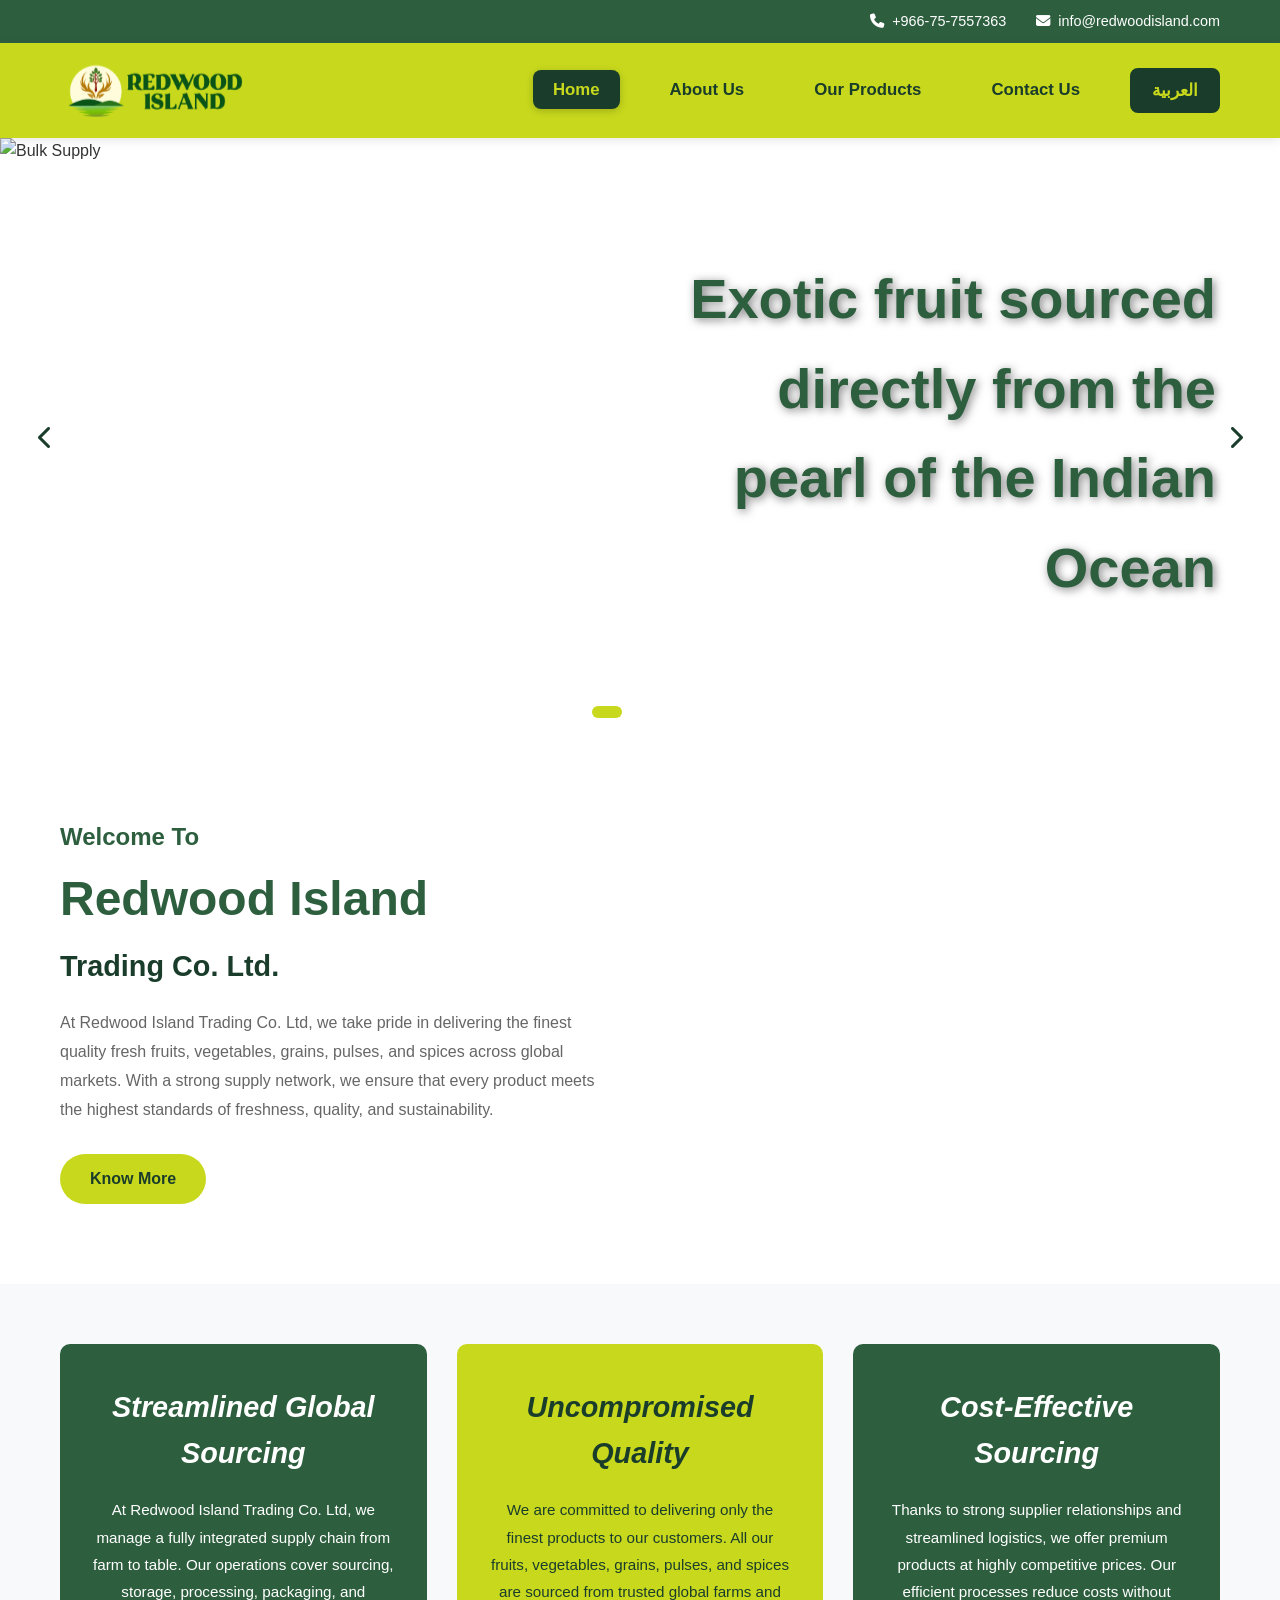
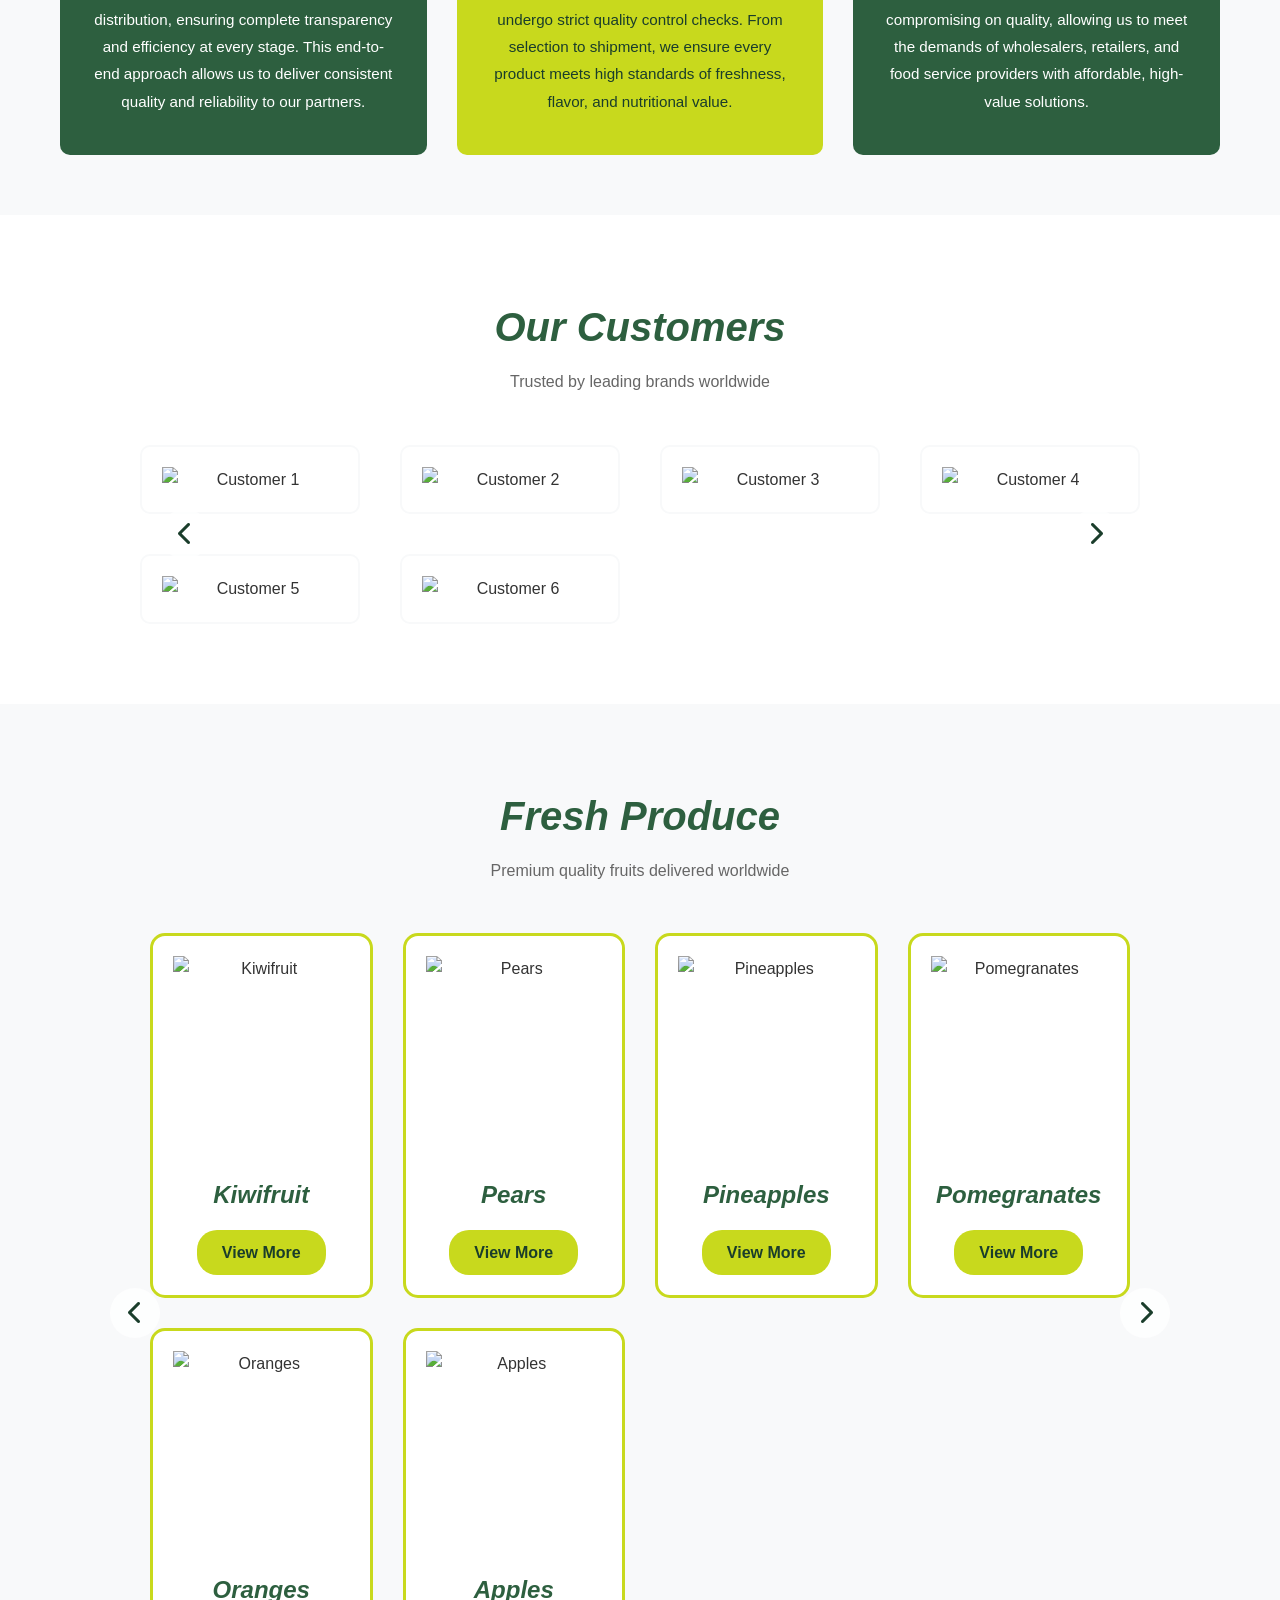
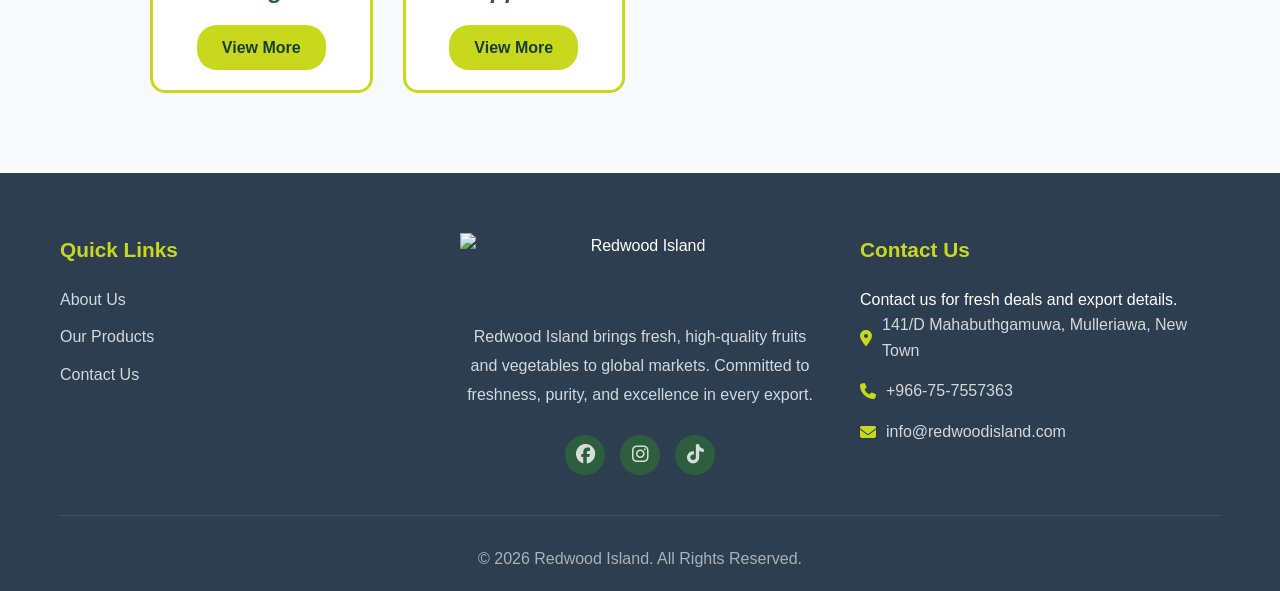
==== index.html @ e3a84aa1 "Add files via upload" ====
<!doctype html>
<html lang="en">
  <head>
    <meta charset="UTF-8" />
    <meta name="viewport" content="width=device-width, initial-scale=1.0" />
    <title>Redwood Island - Premium Fruit Export</title>
    <link rel="stylesheet" href="css/style.css" />
    <link
      rel="stylesheet"
      href="https://cdnjs.cloudflare.com/ajax/libs/font-awesome/6.4.0/css/all.min.css"
    />
    <link rel="icon" type="image/png" href="images/logo/favicon.png" />
  </head>
  <body>
    <!-- Top Contact Bar -->
    <div class="top-bar">
      <div class="container">
        <div class="contact-info">
          <a href="tel:+966757557363"
            ><i class="fas fa-phone"></i> +966-75-7557363</a
          >
          <a href="mailto:info@redwoodisland.com"
            ><i class="fas fa-envelope"></i> info@redwoodisland.com</a
          >
        </div>
      </div>
    </div>

    <!-- Fixed Header -->
    <header class="header">
      <div class="container">
        <div class="header-content">
          <!-- Logo -->
          <div class="logo">
            <a href="index.html">
              <img
                src="images/logo/logobackgroundless.png"
                alt="Redwood Island Logo"
              />
            </a>
          </div>

          <!-- Navigation -->
          <nav class="nav" id="navMenu">
            <ul class="nav-list">
              <li>
                <a
                  href="index.html"
                  class="active"
                  data-en="Home"
                  data-ar="الرئيسية"
                  >Home</a
                >
              </li>
              <li>
                <a href="about.html" data-en="About Us" data-ar="من نحن"
                  >About Us</a
                >
              </li>
              <li>
                <a
                  href="products.html"
                  data-en="Our Products"
                  data-ar="منتجاتنا"
                  >Our Products</a
                >
              </li>
              <li>
                <a href="contact.html" data-en="Contact Us" data-ar="اتصل بنا"
                  >Contact Us</a
                >
              </li>
            </ul>

            <!-- Translation Button (inside nav for mobile) -->
            <button class="translate-btn" id="translateBtn">
              <span class="lang-text">العربية</span>
            </button>
          </nav>

          <!-- Hamburger Menu (Mobile) -->
          <div class="hamburger" id="hamburger">
            <span></span>
            <span></span>
            <span></span>
          </div>
        </div>
      </div>
    </header>

    <!-- Hero Slider / Carousel -->
    <section class="hero-slider">
      <div class="slider-container">
        <div class="slide active">
          <img src="images/hero-slider/slide1.jpg" alt="Bulk Supply" />
          <div class="slide-content">
            <h1>
              Exotic fruit sourced directly from the pearl of the Indian Ocean
            </h1>
            <h2></h2>
          </div>
        </div>
        <div class="slide">
          <img src="images/hero-slider/slide2.jpg" alt="Fresh Fruits" />
          <div class="slide-content">
            <h1>Fresh Fruits</h1>
            <h2>Direct from Farms</h2>
          </div>
        </div>
        <div class="slide">
          <img src="images/hero-slider/slide3.jpg" alt="Global Export" />
          <div class="slide-content">
            <h1>Global Imports</h1>
            <h2>Delivering freshness across borders</h2>
          </div>
        </div>
        <div class="slide">
          <img src="images/hero-slider/slide4.jpg" alt="Quality Assured" />
          <div class="slide-content">
            <h1>Quality Assured.</h1>
            <h2>Every Single Time.</h2>
          </div>
        </div>
      </div>

      <!-- Slider Controls -->
      <button class="slider-btn prev" onclick="changeSlide(-1)">
        <i class="fas fa-chevron-left"></i>
      </button>
      <button class="slider-btn next" onclick="changeSlide(1)">
        <i class="fas fa-chevron-right"></i>
      </button>

      <!-- Slider Indicators -->
      <div class="slider-indicators">
        <span class="indicator active" onclick="currentSlide(0)"></span>
        <span class="indicator" onclick="currentSlide(1)"></span>
        <span class="indicator" onclick="currentSlide(2)"></span>
        <span class="indicator" onclick="currentSlide(3)"></span>
      </div>
    </section>

    <!-- Company Brief Section -->
    <section class="company-brief">
      <div class="container">
        <div class="brief-content">
          <!--<div class="brief-image">
            <img
              src="images/about/company-image.jpg"
              alt="Redwood Island Facility"
            
          </div>-->
          <div class="brief-text">
            <h2>Welcome To</h2>
            <h1>Redwood Island</h1>
            <h3>Trading Co. Ltd.</h3>
            <p>
              At Redwood Island Trading Co. Ltd, we take pride in delivering the
              finest quality fresh fruits, vegetables, grains, pulses, and
              spices across global markets. With a strong supply network, we
              ensure that every product meets the highest standards of
              freshness, quality, and sustainability.
            </p>
            <a href="about.html" class="btn-primary">Know More</a>
          </div>
        </div>
      </div>
    </section>

    <!-- Three Info Blocks Section -->
    <section class="info-blocks">
      <div class="container">
        <div class="blocks-grid">
          <div class="info-block block-green">
            <h3>Streamlined Global Sourcing</h3>
            <p>
              At Redwood Island Trading Co. Ltd, we manage a fully integrated
              supply chain from farm to table. Our operations cover sourcing,
              storage, processing, packaging, and distribution, ensuring
              complete transparency and efficiency at every stage. This
              end-to-end approach allows us to deliver consistent quality and
              reliability to our partners.
            </p>
          </div>
          <div class="info-block block-yellow">
            <h3>Uncompromised Quality</h3>
            <p>
              We are committed to delivering only the finest products to our
              customers. All our fruits, vegetables, grains, pulses, and spices
              are sourced from trusted global farms and undergo strict quality
              control checks. From selection to shipment, we ensure every
              product meets high standards of freshness, flavor, and nutritional
              value.
            </p>
          </div>
          <div class="info-block block-green">
            <h3>Cost-Effective Sourcing</h3>
            <p>
              Thanks to strong supplier relationships and streamlined logistics,
              we offer premium products at highly competitive prices. Our
              efficient processes reduce costs without compromising on quality,
              allowing us to meet the demands of wholesalers, retailers, and
              food service providers with affordable, high-value solutions.
            </p>
          </div>
        </div>
      </div>
    </section>

    <!-- Our Customers Section (Brand Logos Slider) -->
    <section class="customers-section">
      <div class="container">
        <h2>Our Customers</h2>
        <p class="section-subtitle">Trusted by leading brands worldwide</p>

        <div class="customers-slider">
          <button class="slider-btn prev" onclick="changeCustomer(-1)">
            <i class="fas fa-chevron-left"></i>
          </button>

          <div class="customers-track" id="customersTrack">
            <div class="customer-logo">
              <img src="images/customers/customer1.png" alt="Customer 1" />
            </div>
            <div class="customer-logo">
              <img src="images/customers/customer2.png" alt="Customer 2" />
            </div>
            <div class="customer-logo">
              <img src="images/customers/customer3.png" alt="Customer 3" />
            </div>
            <div class="customer-logo">
              <img src="images/customers/customer4.png" alt="Customer 4" />
            </div>
            <div class="customer-logo">
              <img src="images/customers/customer5.png" alt="Customer 5" />
            </div>
            <div class="customer-logo">
              <img src="images/customers/customer6.png" alt="Customer 6" />
            </div>
          </div>

          <button class="slider-btn next" onclick="changeCustomer(1)">
            <i class="fas fa-chevron-right"></i>
          </button>
        </div>
      </div>
    </section>

    <!-- Products Showcase Section -->
    <section class="products-showcase">
      <div class="container">
        <h2>Fresh Produce</h2>
        <p class="section-subtitle">
          Premium quality fruits delivered worldwide
        </p>

        <div class="products-slider">
          <button class="slider-btn prev" onclick="changeProduct(-1)">
            <i class="fas fa-chevron-left"></i>
          </button>

          <div class="products-track" id="productsTrack">
            <div class="product-card">
              <img src="images/products/kiwi.jpg" alt="Kiwifruit" />
              <h3>Kiwifruit</h3>
              <a href="products.html" class="btn-view">View More</a>
            </div>
            <div class="product-card">
              <img src="images/products/pears.jpg" alt="Pears" />
              <h3>Pears</h3>
              <a href="products.html" class="btn-view">View More</a>
            </div>
            <div class="product-card">
              <img src="images/products/pineapple.jpg" alt="Pineapples" />
              <h3>Pineapples</h3>
              <a href="products.html" class="btn-view">View More</a>
            </div>
            <div class="product-card">
              <img src="images/products/pomegranate.jpg" alt="Pomegranates" />
              <h3>Pomegranates</h3>
              <a href="products.html" class="btn-view">View More</a>
            </div>
            <div class="product-card">
              <img src="images/products/oranges.jpg" alt="Oranges" />
              <h3>Oranges</h3>
              <a href="products.html" class="btn-view">View More</a>
            </div>
            <div class="product-card">
              <img src="images/products/apples.jpg" alt="Apples" />
              <h3>Apples</h3>
              <a href="products.html" class="btn-view">View More</a>
            </div>
          </div>

          <button class="slider-btn next" onclick="changeProduct(1)">
            <i class="fas fa-chevron-right"></i>
          </button>
        </div>
      </div>
    </section>

    <!-- Back to Top Button -->
    <button class="back-to-top" id="backToTop">
      <i class="fas fa-chevron-up"></i>
    </button>

    <!-- Footer -->
    <footer class="footer">
      <div class="container">
        <div class="footer-content">
          <!-- Quick Links -->
          <div class="footer-col">
            <h3>Quick Links</h3>
            <ul>
              <li><a href="about.html">About Us</a></li>
              <li><a href="products.html">Our Products</a></li>
              <li><a href="contact.html">Contact Us</a></li>
            </ul>
          </div>

          <!-- Company Info with Logo -->
          <div class="footer-col footer-center">
            <div class="footer-logo">
              <img src="images/logo/logo-white.png" alt="Redwood Island" />
            </div>
            <p>
              Redwood Island brings fresh, high-quality fruits and vegetables to
              global markets. Committed to freshness, purity, and excellence in
              every export.
            </p>
            <div class="social-links">
              <a href="#" aria-label="Facebook"
                ><i class="fab fa-facebook"></i
              ></a>
              <a href="#" aria-label="Instagram"
                ><i class="fab fa-instagram"></i
              ></a>
              <a href="#" aria-label="TikTok"><i class="fab fa-tiktok"></i></a>
            </div>
          </div>

          <!-- Contact Info -->
          <div class="footer-col">
            <h3>Contact Us</h3>
            <p>Contact us for fresh deals and export details.</p>
            <ul class="contact-list">
              <li>
                <i class="fas fa-map-marker-alt"></i> 141/D Mahabuthgamuwa,
                Mulleriawa, New Town
              </li>
              <li><i class="fas fa-phone"></i> +966-75-7557363</li>
              <li><i class="fas fa-envelope"></i> info@redwoodisland.com</li>
            </ul>
          </div>
        </div>

        <!-- Copyright -->
        <div class="footer-bottom">
          <p>&copy; 2026 Redwood Island. All Rights Reserved.</p>
        </div>
      </div>
    </footer>
    <script src="js/main.js"></script>
  </body>
</html>
---- css/style.css ----
/* ===================================
   REDWOOD ISLAND WEBSITE STYLES
   =================================== */

/* Reset & Base Styles */
* {
    margin: 0;
    padding: 0;
    box-sizing: border-box;
}

:root {
    --primary-green: #2d5f3f;
    --dark-green: #1a3d2b;
    --light-green: #4a7c59;
    --accent-yellow: #c8d91d;
    --white: #ffffff;
    --light-gray: #f8f9fa;
    --dark-gray: #2c3e50;
    --text-dark: #333333;
    --text-light: #666666;
}

body {
    font-family: 'Arial', 'Helvetica', sans-serif;
    line-height: 1.6;
    color: var(--text-dark);
    overflow-x: hidden;
}

html {
    scroll-behavior: smooth;
}

.container {
    max-width: 1200px;
    margin: 0 auto;
    padding: 0 20px;
}

img {
    max-width: 100%;
    height: auto;
    display: block;
}

a {
    text-decoration: none;
    color: inherit;
    transition: all 0.3s ease;
}

/* ===================================
   TOP CONTACT BAR
   =================================== */
.top-bar {
    background: var(--primary-green);
    color: var(--white);
    padding: 10px 0;
    font-size: 0.9rem;
}

.contact-info {
    display: flex;
    justify-content: flex-end;
    gap: 30px;
}

.contact-info a {
    color: var(--white);
    display: flex;
    align-items: center;
    gap: 8px;
}

.contact-info a:hover {
    color: var(--accent-yellow);
}

/* ===================================
   HEADER (FIXED)
   =================================== */
.header {
    background: var(--accent-yellow);
    padding: 20px 0;
    position: sticky;
    top: 0;
    z-index: 1000;
    box-shadow: 0 2px 10px rgba(0,0,0,0.1);
}

.header-content {
    display: flex;
    justify-content: space-between;
    align-items: center;
}
.logo {
    display: flex;
    align-items: center;
    height: 100%;
}

.logo img {
    height: 55px;
    width: auto;
    transform: scale(3.5)translateY(-1px);     /* increase visual size */
    transform-origin: left center;
}

/* Navigation */
/*
.nav {
    display: flex;
    align-items: center;
    gap: 30px;
}
.nav-list {
    display: flex;
    list-style: none;
    gap: 30px;
    align-items: center;
    margin: 0;
}

.nav-list a {
    color: var(--white);
    font-weight: 500;
    font-size: 1rem;
    padding: 8px 15px;
    border-radius: 5px;
    transition: all 0.3s ease;
}

.nav-list a:hover,
.nav-list a.active {
    background: var(--accent-yellow);
    color: var(--dark-green);
}
*/
/* Translation Button */
/*
.translate-btn {
    background: var(--dark-green);
    color: var(--accent-yellow);
    border: none;
    padding: 8px 15px;
    border-radius: 5px;
    font-weight: 500;
    cursor: pointer;
    font-size: 1rem;
    transition: all 0.3s ease;
    margin: 0px;
}

.translate-btn:hover {
    background: var(--dark-green);
    color: var(--accent-yellow);
    transform: scale(1.05);
}*/
/* Navigation */
.nav {
    display: flex;
    align-items: center;
    gap: 30px;
}

.nav-list {
    display: flex;
    list-style: none;
    gap: 30px;
    align-items: center;
    margin: 0;
}

.nav-list a {
    color: var(--dark-green);
    font-weight: 600;
    font-size: 1.05rem;
    padding: 10px 20px;
    border-radius: 8px;
    transition: all 0.3s ease;
    position: relative;
}

/* Hover effect with background */
.nav-list a:hover {
    background: var(--dark-green);
    color: var(--white);
    transform: translateY(-2px);
    box-shadow: 0 4px 12px rgba(0,0,0,0.15);
}

/* Active/Current page styling */
.nav-list a.active {
    background: var(--dark-green);
    color: var(--accent-yellow);
    box-shadow: 0 2px 8px rgba(0,0,0,0.2);
}

/* Translation Button */
.translate-btn {
    background: var(--dark-green);
    color: var(--accent-yellow);
    border: 2px solid var(--dark-green);
    padding: 10px 20px;
    border-radius: 8px;
    font-weight: 600;
    cursor: pointer;
    font-size: 1.05rem;
    transition: all 0.3s ease;
    margin: 0;
}

.translate-btn:hover {
    background: transparent;
    color: var(--dark-green);
    transform: translateY(-2px);
    box-shadow: 0 4px 12px rgba(0,0,0,0.15);
}


/* Hamburger Menu (Mobile) */
.hamburger {
    display: none;
    flex-direction: column;
    cursor: pointer;
    gap: 5px;
    z-index: 1001;
    position: relative;
}

.hamburger span {
    width: 30px;
    height: 3px;
    background: var(--white);
    transition: all 0.3s ease;
    border-radius: 2px;
}

/* ===================================
   HERO SLIDER
   =================================== */
.hero-slider {
    position: relative;
    height: 600px;
    overflow: hidden;
}

.slider-container {
    position: relative;
    height: 100%;
}

.slide {
    position: absolute;
    width: 100%;
    height: 100%;
    opacity: 0;
    transition: opacity 1s ease-in-out;
}

.slide.active {
    opacity: 1;
}

.slide img {
    width: 100%;
    height: 100%;
    object-fit: cover;
}

.slide-content {
    position: absolute;
    top: 50%;
    right: 5%;
    left: auto;
    transform: translateY(-50%);
    text-align: right;
    color: var(--white);
    text-shadow: 2px 2px 10px rgba(0,0,0,0.5);
    max-width: 550px;      /* Prevents text from stretching into the image fruit area */
    opacity: 0;            /* Start invisible for the animation */
}
/* This triggers the animation when the slide is active */
.slide.active .slide-content {
    animation: fadeLeft 1.2s ease-out forwards;
    animation-delay: 0.3s; /* Slight delay so it starts after the image appears */
}

/* The animation logic: moves from left (-50px) to its final position */
@keyframes fadeLeft {
    from {
        opacity: 0;
        transform: translate(-50px, -50%); /* Start 50px to the left */
    }
    to {
        opacity: 1;
        transform: translate(0, -50%);     /* End at original position */
    }
    
}
/* Special positioning for slide 2 - centered and higher */
.slide:nth-child(2) .slide-content {
    top: 25%;
    left: 50%;
    right: auto;
    transform: translate(-50%, -50%);
    text-align: center;
    max-width: 700px;
}

/* Override animation for slide 2 */
.slide:nth-child(2).active .slide-content {
    animation: fadeCenter 1.2s ease-out forwards;
    animation-delay: 0.3s;
}
/* Special positioning for slide 3 - left side to avoid person */
.slide:nth-child(3) .slide-content {
    top: 50%;
    left: 7%;
    right: auto;
    transform: translateY(-50%);
    text-align: left;
    max-width: 500px;

}

/* Override animation for slide 3 */
.slide:nth-child(3).active .slide-content {
    animation: fadeRight 1.2s ease-out forwards;
    animation-delay: 0.3s;
}
.slide:nth-child(4) .slide-content {
    top: 80%;
    left: auto;
    right: 5%;
    transform: translateY(-50%);
    text-align: right;
    max-width: 500px;

}

/* Override animation for slide 3 */
.slide:nth-child(4).active .slide-content {
    animation: fadeRight 1.2s ease-out forwards;
    animation-delay: 0.3s;
}
/* Specific colors for Slide 3 */
.slide:nth-child(3) .slide-content h1 {
    color: var(--accent-yellow); 
}
.slide:nth-child(3) .slide-content h2 {
    color: var(--white);
}

/* Specific colors for Slide 4 */
.slide:nth-child(4) .slide-content h1 {
    color: var(--accent-yellow);
}
.slide:nth-child(4) .slide-content h2 {
    color: var(--white);
}

@keyframes fadeRight {
    from {
        opacity: 0;
        transform: translate(50px, -50%);
    }
    to {
        opacity: 1;
        transform: translate(0, -50%);
    }
}

@keyframes fadeCenter {
    from {
        opacity: 0;
        transform: translate(-50%, calc(-50% + 20px));
    }
    to {
        opacity: 1;
        transform: translate(-50%, -50%);
    }
}
.slide-content h1 {
    font-size: 3.5rem;
    font-weight: 700;
    color: var(--primary-green);
    margin-bottom: 10px;
}

.slide-content h2 {
    font-size: 2.5rem;
    font-weight: 600;
    color: var(--dark-green);
}

/* Slider Controls */
.slider-btn {
    position: absolute;
    top: 50%;
    transform: translateY(-50%);
    background: rgba(255,255,255,0.8);
    border: none;
    width: 50px;
    height: 50px;
    border-radius: 50%;
    cursor: pointer;
    font-size: 1.5rem;
    color: var(--dark-green);
    transition: all 0.3s ease;
    z-index: 10;
}

.slider-btn:hover {
    background: var(--accent-yellow);
}

.slider-btn.prev {
    left: 20px;
}

.slider-btn.next {
    right: 20px;
}

/* Slider Indicators */
.slider-indicators {
    position: absolute;
    bottom: 20px;
    left: 50%;
    transform: translateX(-50%);
    display: flex;
    gap: 10px;
    z-index: 10;
}

.indicator {
    width: 12px;
    height: 12px;
    border-radius: 50%;
    background: rgba(255,255,255,0.5);
    cursor: pointer;
    transition: all 0.3s ease;
}

.indicator.active {
    background: var(--accent-yellow);
    width: 30px;
    border-radius: 6px;
}

/* ===================================
   COMPANY BRIEF SECTION
   =================================== */
.company-brief {
    padding: 80px 0;
    background: var(--white);
}

.brief-content {
    display: grid;
    grid-template-columns: 1fr 1fr;
    gap: 60px;
    align-items: center;
}

.brief-image img {
    border-radius: 10px;
    box-shadow: 0 10px 30px rgba(0,0,0,0.1);
}

.brief-text h2 {
    font-size: 1.5rem;
    color: var(--primary-green);
    margin-bottom: 5px;
}

.brief-text h1 {
    font-size: 3rem;
    color: var(--primary-green);
    margin-bottom: 5px;
}

.brief-text h3 {
    font-size: 1.8rem;
    color: var(--dark-green);
    margin-bottom: 20px;
}

.brief-text p {
    color: var(--text-light);
    margin-bottom: 30px;
    line-height: 1.8;
}

.btn-primary {
    display: inline-block;
    background: var(--accent-yellow);
    color: var(--dark-green);
    padding: 12px 30px;
    border-radius: 25px;
    font-weight: 600;
    transition: all 0.3s ease;
}

.btn-primary:hover {
    background: var(--dark-green);
    color: var(--accent-yellow);
    transform: translateY(-2px);
    box-shadow: 0 5px 15px rgba(0,0,0,0.2);
}

/* ===================================
   INFO BLOCKS SECTION
   =================================== */
.info-blocks {
    padding: 60px 0;
    background: var(--light-gray);
}

.blocks-grid {
    display: grid;
    grid-template-columns: repeat(3, 1fr);
    gap: 30px;
}

.info-block {
    padding: 40px 30px;
    border-radius: 10px;
    color: var(--white);
    text-align: center;
}

.info-block.block-green {
    background: var(--primary-green);
}

.info-block.block-yellow {
    background: var(--accent-yellow);
    color: var(--dark-green);
}

.info-block h3 {
    font-size: 1.8rem;
    margin-bottom: 20px;
    font-style: italic;
}

.info-block p {
    line-height: 1.8;
    font-size: 0.95rem;
}

/* ===================================
   CUSTOMERS SECTION
   =================================== */
.customers-section {
    padding: 80px 0;
    background: var(--white);
    text-align: center;
}

.customers-section h2 {
    font-size: 2.5rem;
    color: var(--primary-green);
    margin-bottom: 10px;
    font-style: italic;
}

.section-subtitle {
    color: var(--text-light);
    margin-bottom: 50px;
}

.customers-slider {
    position: relative;
    max-width: 1000px;
    margin: 0 auto;
}

.customers-track {
    display: grid;
    grid-template-columns: repeat(4, 1fr);
    gap: 40px;
    align-items: center;
}

.customer-logo {
    padding: 20px;
    background: var(--white);
    border: 2px solid var(--light-gray);
    border-radius: 10px;
    transition: all 0.3s ease;
}

.customer-logo:hover {
    transform: translateY(-5px);
    box-shadow: 0 10px 20px rgba(0,0,0,0.1);
}

.customer-logo img {
    max-height: 80px;
    margin: 0 auto;
    object-fit: contain;
}

/* ===================================
   PRODUCTS SHOWCASE SECTION
   =================================== */
.products-showcase {
    padding: 80px 0;
    background: var(--light-gray);
    text-align: center;
}

.products-showcase h2 {
    font-size: 2.5rem;
    color: var(--primary-green);
    margin-bottom: 10px;
    font-style: italic;
}

.products-slider {
    position: relative;
    max-width: 1100px;
    margin: 0 auto;
    padding: 0 60px;
}

.products-track {
    display: grid;
    grid-template-columns: repeat(4, 1fr);
    gap: 30px;
}

.product-card {
    background: var(--white);
    border: 3px solid var(--accent-yellow);
    border-radius: 15px;
    padding: 20px;
    text-align: center;
    transition: all 0.3s ease;
}

.product-card:hover {
    transform: translateY(-10px);
    box-shadow: 0 15px 30px rgba(0,0,0,0.15);
}

.product-card img {
    height: 200px;
    object-fit: contain;
    margin: 0 auto 20px;
}

.product-card h3 {
    font-size: 1.5rem;
    color: var(--primary-green);
    margin-bottom: 15px;
    font-style: italic;
}

.btn-view {
    display: inline-block;
    background: var(--accent-yellow);
    color: var(--dark-green);
    padding: 10px 25px;
    border-radius: 20px;
    font-weight: 600;
    transition: all 0.3s ease;
}

.btn-view:hover {
    background: var(--dark-green);
    color: var(--accent-yellow);
}

/* ===================================
   PAGE HEADER (FOR INNER PAGES)
   =================================== */
.page-header {
    background: linear-gradient(135deg, var(--primary-green), var(--dark-green));
    color: var(--white);
    padding: 80px 0 60px;
    text-align: center;
}

.page-header h1 {
    font-size: 3rem;
    margin-bottom: 10px;
}

.page-header p {
    font-size: 1.2rem;
    opacity: 0.9;
}

/* ===================================
   ABOUT PAGE STYLES
   =================================== */
.about-content {
    padding: 80px 0;
}

.about-grid {
    display: grid;
    grid-template-columns: 1fr 1fr;
    gap: 60px;
    align-items: center;
    margin-bottom: 60px;
}

.about-text h2 {
    font-size: 2rem;
    color: var(--primary-green);
    margin-bottom: 15px;
    margin-top: 30px;
}

.about-text h2:first-child {
    margin-top: 0;
}

.about-text p {
    color: var(--text-light);
    line-height: 1.8;
    margin-bottom: 20px;
}

.about-image img {
    border-radius: 10px;
    box-shadow: 0 10px 30px rgba(0,0,0,0.1);
}

.values-section {
    text-align: center;
    padding: 60px 0;
    background: var(--light-gray);
    border-radius: 10px;
}

.values-section h2 {
    font-size: 2.5rem;
    color: var(--primary-green);
    margin-bottom: 50px;
}

.values-grid {
    display: grid;
    grid-template-columns: repeat(4, 1fr);
    gap: 30px;
}

.value-card {
    padding: 30px 20px;
    background: var(--white);
    border-radius: 10px;
    transition: all 0.3s ease;
}

.value-card:hover {
    transform: translateY(-5px);
    box-shadow: 0 10px 20px rgba(0,0,0,0.1);
}

.value-card i {
    font-size: 3rem;
    color: var(--primary-green);
    margin-bottom: 20px;
}

.value-card h3 {
    font-size: 1.3rem;
    color: var(--dark-green);
    margin-bottom: 10px;
}

.value-card p {
    color: var(--text-light);
    font-size: 0.95rem;
}

/* ===================================
   PRODUCTS PAGE STYLES
   =================================== */
.products-grid-section {
    padding: 80px 0;
}

.products-grid {
    display: grid;
    grid-template-columns: repeat(3, 1fr);
    gap: 40px;
}

.product-item {
    background: var(--white);
    border: 3px solid var(--accent-yellow);
    border-radius: 15px;
    padding: 30px;
    text-align: center;
    transition: all 0.3s ease;
}

.product-item:hover {
    transform: translateY(-10px);
    box-shadow: 0 15px 30px rgba(0,0,0,0.15);
}

.product-item img {
    height: 220px;
    object-fit: contain;
    margin: 0 auto 25px;
}

.product-item h3 {
    font-size: 1.8rem;
    color: var(--primary-green);
    margin-bottom: 15px;
}

.product-item p {
    color: var(--text-light);
    margin-bottom: 20px;
    line-height: 1.6;
}

/* Call to Action */
.cta-section {
    background: var(--primary-green);
    color: var(--white);
    text-align: center;
    padding: 60px 20px;
    margin: 60px 0;
}

.cta-section h2 {
    font-size: 2.5rem;
    margin-bottom: 15px;
}

.cta-section p {
    font-size: 1.2rem;
    margin-bottom: 30px;
    opacity: 0.9;
}

.btn-primary-large {
    display: inline-block;
    background: var(--accent-yellow);
    color: var(--dark-green);
    padding: 15px 40px;
    border-radius: 30px;
    font-weight: 600;
    font-size: 1.1rem;
    transition: all 0.3s ease;
}

.btn-primary-large:hover {
    background: var(--white);
    transform: scale(1.05);
}

/* ===================================
   CONTACT PAGE STYLES
   =================================== */
.contact-section {
    padding: 80px 0;
}

/* New Contact Display Grid */
.contact-display-grid {
    display: grid;
    grid-template-columns: 2fr 1fr;
    gap: 60px;
}

.contact-cards {
    display: grid;
    grid-template-columns: repeat(2, 1fr);
    gap: 30px;
}

.contact-card {
    background: var(--white);
    border: 3px solid var(--accent-yellow);
    border-radius: 15px;
    padding: 40px 30px;
    text-align: center;
    transition: all 0.3s ease;
}

.contact-card:hover {
    transform: translateY(-5px);
    box-shadow: 0 10px 30px rgba(0,0,0,0.15);
    border-color: var(--primary-green);
}

.card-icon {
    width: 80px;
    height: 80px;
    background: linear-gradient(135deg, var(--primary-green), var(--light-green));
    border-radius: 50%;
    display: flex;
    align-items: center;
    justify-content: center;
    margin: 0 auto 20px;
}

.card-icon i {
    font-size: 2rem;
    color: var(--white);
}

.contact-card h3 {
    font-size: 1.3rem;
    color: var(--dark-green);
    margin-bottom: 10px;
}

.contact-card p {
    color: var(--text-light);
    font-size: 1rem;
}

.contact-card a {
    color: var(--primary-green);
    font-weight: 600;
}

.contact-card a:hover {
    color: var(--accent-yellow);
}

/* Contact Info Section */
.contact-info-section {
    background: var(--light-gray);
    padding: 40px 30px;
    border-radius: 15px;
}

.contact-info-section h2 {
    font-size: 2rem;
    color: var(--primary-green);
    margin-bottom: 15px;
}

.contact-description {
    color: var(--text-light);
    line-height: 1.8;
    margin-bottom: 30px;
}

.business-hours {
    background: var(--white);
    padding: 25px;
    border-radius: 10px;
    margin-bottom: 30px;
}

.business-hours h3 {
    font-size: 1.2rem;
    color: var(--dark-green);
    margin-bottom: 15px;
    display: flex;
    align-items: center;
    gap: 10px;
}

.business-hours h3 i {
    color: var(--accent-yellow);
}

.business-hours ul {
    list-style: none;
}

.business-hours li {
    padding: 8px 0;
    color: var(--text-light);
    border-bottom: 1px solid #eee;
}

.business-hours li:last-child {
    border-bottom: none;
}

.social-section {
    text-align: center;
}

.social-section h3 {
    font-size: 1.2rem;
    color: var(--dark-green);
    margin-bottom: 20px;
}

.social-icons-large {
    display: flex;
    justify-content: center;
    gap: 20px;
}

.social-icons-large a {
    width: 55px;
    height: 55px;
    border-radius: 50%;
    background: var(--primary-green);
    color: var(--white);
    display: flex;
    align-items: center;
    justify-content: center;
    font-size: 1.5rem;
    transition: all 0.3s ease;
}

.social-icons-large a:hover {
    background: var(--accent-yellow);
    color: var(--dark-green);
    transform: scale(1.1);
}

/* Old Contact Styles (keeping for compatibility) */
.contact-grid {
    display: grid;
    grid-template-columns: 1.5fr 1fr;
    gap: 60px;
}

.contact-form-wrapper h2,
.contact-info-wrapper h2 {
    font-size: 2rem;
    color: var(--primary-green);
    margin-bottom: 30px;
}

/* Form Styles */
.form-group {
    margin-bottom: 25px;
}

.form-group label {
    display: block;
    margin-bottom: 8px;
    color: var(--dark-green);
    font-weight: 600;
}

.form-group input,
.form-group textarea {
    width: 100%;
    padding: 12px 15px;
    border: 2px solid #ddd;
    border-radius: 5px;
    font-family: inherit;
    font-size: 1rem;
    transition: all 0.3s ease;
}

.form-group input:focus,
.form-group textarea:focus {
    outline: none;
    border-color: var(--primary-green);
}

.contact-form button {
    width: 100%;
    background: var(--accent-yellow);
    color: var(--dark-green);
    border: none;
    padding: 15px;
    border-radius: 5px;
    font-size: 1.1rem;
    font-weight: 600;
    cursor: pointer;
    transition: all 0.3s ease;
}

.contact-form button:hover {
    background: var(--dark-green);
    color: var(--accent-yellow);
}

/* Contact Info */
.info-item {
    display: flex;
    gap: 20px;
    margin-bottom: 30px;
    align-items: flex-start;
}

.info-item i {
    font-size: 1.8rem;
    color: var(--primary-green);
    margin-top: 5px;
}

.info-item h3 {
    font-size: 1.2rem;
    color: var(--dark-green);
    margin-bottom: 5px;
}

.info-item p,
.info-item a {
    color: var(--text-light);
}

.info-item a:hover {
    color: var(--primary-green);
}

.social-links-contact {
    margin-top: 40px;
}

.social-links-contact h3 {
    font-size: 1.2rem;
    color: var(--dark-green);
    margin-bottom: 15px;
}

.social-icons {
    display: flex;
    gap: 15px;
}

.social-icons a {
    width: 45px;
    height: 45px;
    border-radius: 50%;
    background: var(--primary-green);
    color: var(--white);
    display: flex;
    align-items: center;
    justify-content: center;
    font-size: 1.3rem;
    transition: all 0.3s ease;
}

.social-icons a:hover {
    background: var(--accent-yellow);
    color: var(--dark-green);
    transform: scale(1.1);
}

/* ===================================
   FOOTER
   =================================== */
.footer {
    background: var(--dark-gray);
    color: var(--white);
    padding: 60px 0 20px;
}

.footer-content {
    display: grid;
    grid-template-columns: repeat(3, 1fr);
    gap: 40px;
    margin-bottom: 40px;
}

.footer-col h3 {
    font-size: 1.3rem;
    margin-bottom: 20px;
    color: var(--accent-yellow);
}

.footer-col ul {
    list-style: none;
}

.footer-col li {
    margin-bottom: 12px;
}

.footer-col a {
    color: rgba(255,255,255,0.8);
    transition: all 0.3s ease;
}

.footer-col a:hover {
    color: var(--accent-yellow);
    padding-left: 5px;
}

.footer-center {
    text-align: center;
}

.footer-logo {
    margin-bottom: 20px;
}

.footer-logo img {
    height: 70px;
    margin: 0 auto;
}

.footer-center p {
    color: rgba(255,255,255,0.8);
    line-height: 1.8;
    margin-bottom: 25px;
}

.social-links {
    display: flex;
    justify-content: center;
    gap: 15px;
}

.social-links a {
    width: 40px;
    height: 40px;
    border-radius: 50%;
    background: var(--primary-green);
    display: flex;
    align-items: center;
    justify-content: center;
    font-size: 1.2rem;
    transition: all 0.3s ease;
}

.social-links a:hover {
    background: var(--accent-yellow);
    color: var(--dark-green);
    transform: scale(1.1);
}

.contact-list {
    list-style: none;
}

.contact-list li {
    display: flex;
    align-items: center;
    gap: 10px;
    margin-bottom: 15px;
    color: rgba(255,255,255,0.8);
}

.contact-list i {
    color: var(--accent-yellow);
}

.footer-bottom {
    text-align: center;
    padding-top: 30px;
    border-top: 1px solid rgba(255,255,255,0.1);
    color: rgba(255,255,255,0.6);
}

/* ===================================
   BACK TO TOP BUTTON
   =================================== */
.back-to-top {
    position: fixed;
    bottom: 30px;
    right: 30px;
    width: 50px;
    height: 50px;
    border-radius: 50%;
    background: var(--primary-green);
    color: var(--white);
    border: none;
    font-size: 1.3rem;
    cursor: pointer;
    opacity: 0;
    visibility: hidden;
    transition: all 0.3s ease;
    z-index: 999;
}

.back-to-top.show {
    opacity: 1;
    visibility: visible;
}

.back-to-top:hover {
    background: var(--accent-yellow);
    color: var(--dark-green);
    transform: translateY(-5px);
}

/* ===================================
   WHATSAPP FLOAT BUTTON
   =================================== */
.whatsapp-float {
    position: fixed;
    bottom: 100px;
    right: 30px;
    width: 60px;
    height: 60px;
    border-radius: 50%;
    background: #25D366;
    color: var(--white);
    display: flex;
    align-items: center;
    justify-content: center;
    font-size: 2rem;
    box-shadow: 0 5px 20px rgba(0,0,0,0.3);
    transition: all 0.3s ease;
    z-index: 998;
}

.whatsapp-float:hover {
    transform: scale(1.1);
    box-shadow: 0 8px 25px rgba(0,0,0,0.4);
}

/* ===================================
   RESPONSIVE DESIGN
   =================================== */

@media (max-width: 1024px) {
    .blocks-grid {
        grid-template-columns: 1fr;
        gap: 20px;
    }
    
    .products-track {
        grid-template-columns: repeat(2, 1fr);
    }
    
    .customers-track {
        grid-template-columns: repeat(3, 1fr);
    }
    
    .values-grid {
        grid-template-columns: repeat(2, 1fr);
    }
}

@media (max-width: 768px) {
    /* Header Mobile */
    .nav {
        position: fixed;
        top: 0;
        right: -100%;
        width: 70%;
        height: 100vh;
        background: var(--dark-green);
        padding: 80px 30px 30px;
        transition: right 0.3s ease;
        z-index: 999;
    }
    
    .nav.active {
        right: 0;
    }
    
    .nav-list {
        flex-direction: column;
        gap: 20px;
        align-items: flex-start;
    }
    
    .translate-btn {
        margin-left: 0;
        margin-top: 20px;
        width: 100%;
    }
    
    .hamburger {
        display: flex;
        z-index: 1000;
    }
    
    /* Top Bar Mobile */
    .contact-info {
        flex-direction: column;
        gap: 10px;
        font-size: 0.8rem;
    }
    
    /* Hero Slider Mobile */
    .hero-slider {
        height: 400px;
    }
    .slide-content {
    /* 1. Position it on the right */
        right: 5%;
        left: auto;           /* Removes the left-side pull */
        
        /* 2. Force the stack */
        width: 50%;         /* Tight width forces words to wrap and stack */
        max-width: 260px;       /* Safety net to prevent it from getting too wide */
        
        /* 3. Alignment */
        text-align: right;    /* Keeps the stack flush against the right edge */
        transform: translateY(-50%);
        top: 55%;             /* Adjust vertically to stay in the yellow space */
}
    .slide-content h1 {
        /* Keep your font size but ensure the line height allows for stacking */
        font-size: 2rem;      /* You can keep this at your preferred size */
        line-height: 1.25;     /* Tightens the vertical space between stacked words */
        word-spacing: normal;  /* Force every single word onto a new line if desired */
    }
    
    .slide-content h2 {
        font-size: 1.5rem;

    }
    .slide:nth-child(3) .slide-content {
    top: 30%;
    left: 50%;
    right: auto;
    transform: translate(-50%, -50%);
    text-align: center;
    max-width: 700px;
}
    /* Company Brief Mobile */
    .brief-content {
        grid-template-columns: 1fr;
        gap: 30px;
    }
    
    .brief-text h1 {
        font-size: 2rem;
    }
    
    /* Products Mobile */
    .products-track,
    .products-grid {
        grid-template-columns: 1fr;
    }
    
    .products-slider {
        padding: 0 20px;
    }
    
    /* Customers Mobile */
    .customers-track {
        grid-template-columns: repeat(2, 1fr);
        gap: 20px;
    }
    
    /* About Mobile */
    .about-grid {
        grid-template-columns: 1fr;
        gap: 30px;
    }
    
    .values-grid {
        grid-template-columns: 1fr;
    }
    
    /* Contact Mobile */
    .contact-grid {
        grid-template-columns: 1fr;
    }
    
    .contact-display-grid {
        grid-template-columns: 1fr;
        gap: 40px;
    }
    
    .contact-cards {
        grid-template-columns: 1fr;
    }
    
    /* Footer Mobile */
    .footer-content {
        grid-template-columns: 1fr;
        gap: 30px;
        text-align: center;
    }
    
    .footer-col a:hover {
        padding-left: 0;
    }
    
    .social-links {
        justify-content: center;
    }
    
    /* Buttons Mobile */
    .slider-btn {
        width: 40px;
        height: 40px;
        font-size: 1rem;
    }
    
    .slider-btn.prev {
        left: 10px;
    }
    
    .slider-btn.next {
        right: 10px;
    }
}

@media (max-width: 480px) {
    .logo img {
        height: 45px;
        transform: scale(2) translateY(0); /* Much smaller for phones */
    }
    
    .page-header h1 {
        font-size: 2rem;
    }
    
    .slide-content h1 {
        font-size: 1.5rem;
    }
    
    .slide-content h2 {
        font-size: 1.2rem;
    }
    
    .info-block {
        padding: 30px 20px;
    }
    
    .whatsapp-float {
        width: 50px;
        height: 50px;
        font-size: 1.5rem;
        bottom: 80px;
        right: 20px;
    }
    
    .back-to-top {
        right: 20px;
        bottom: 20px;
        width: 45px;
        height: 45px;
    }
}
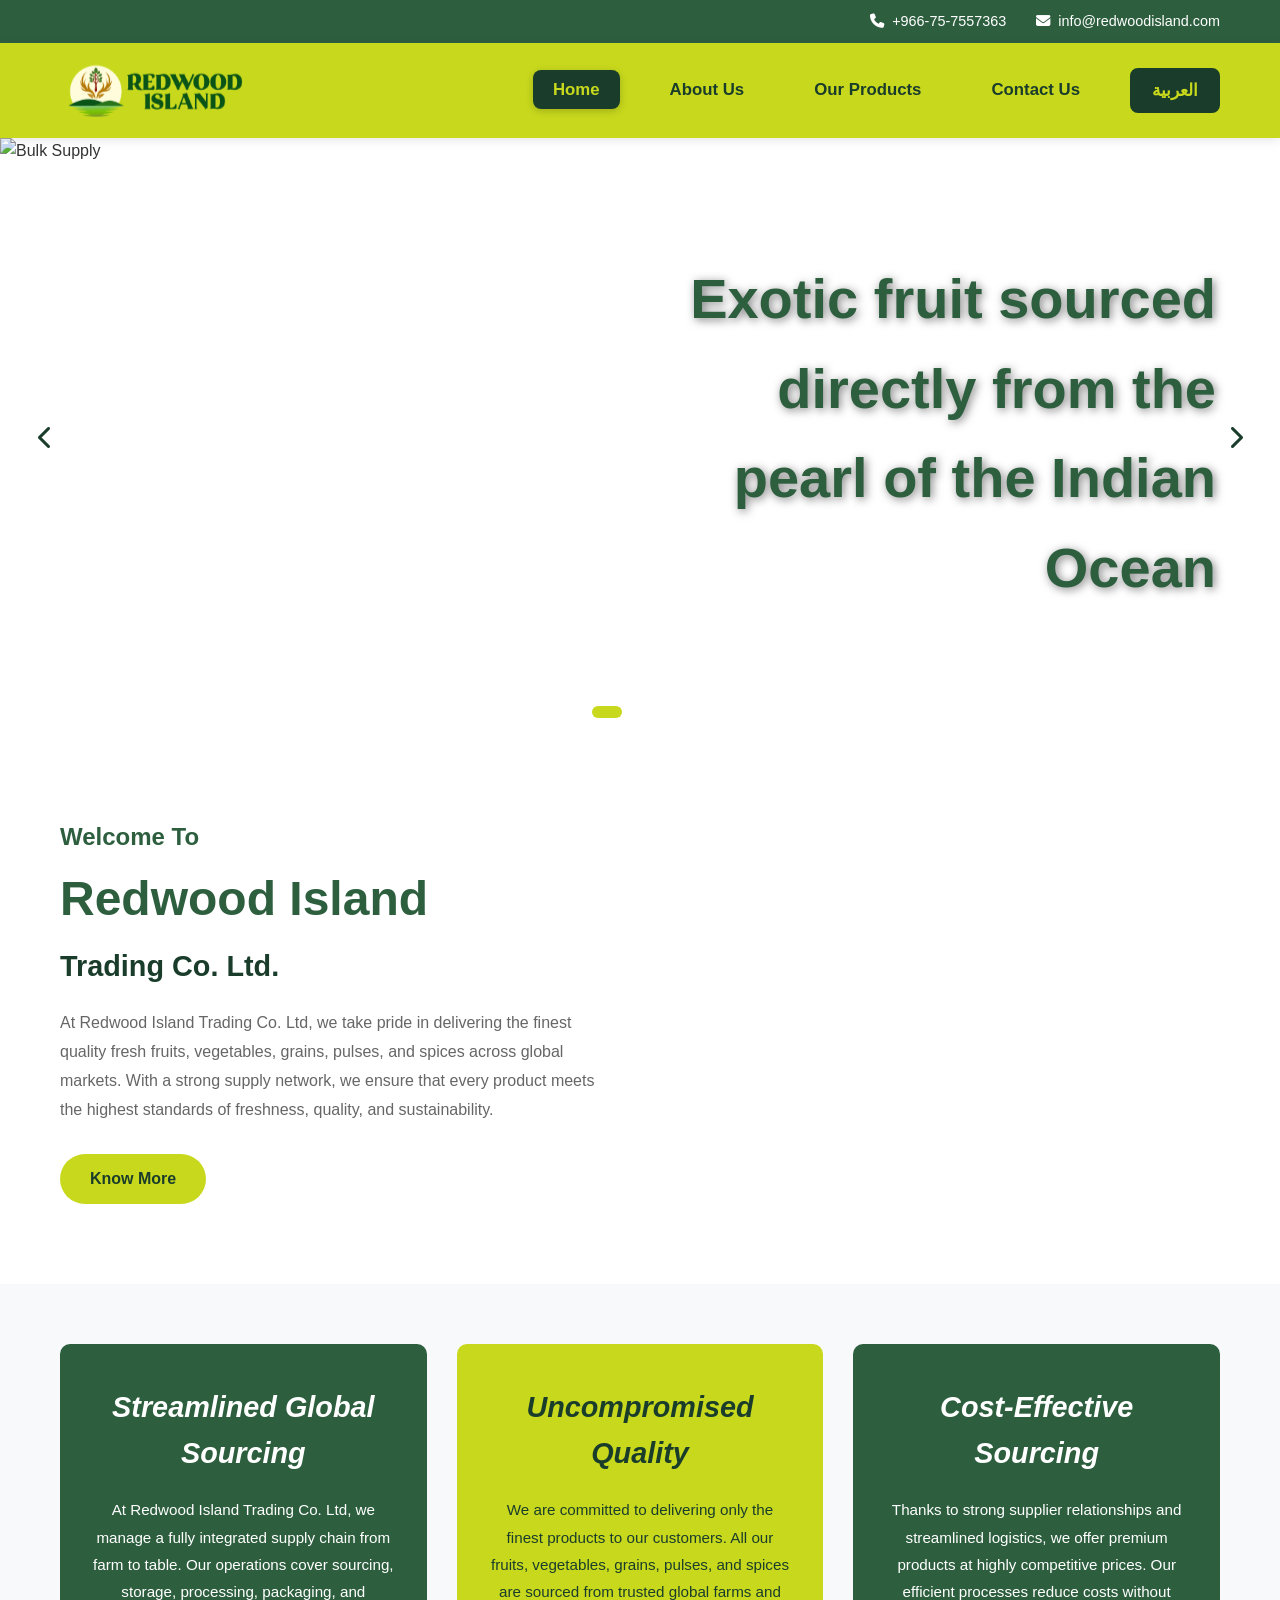
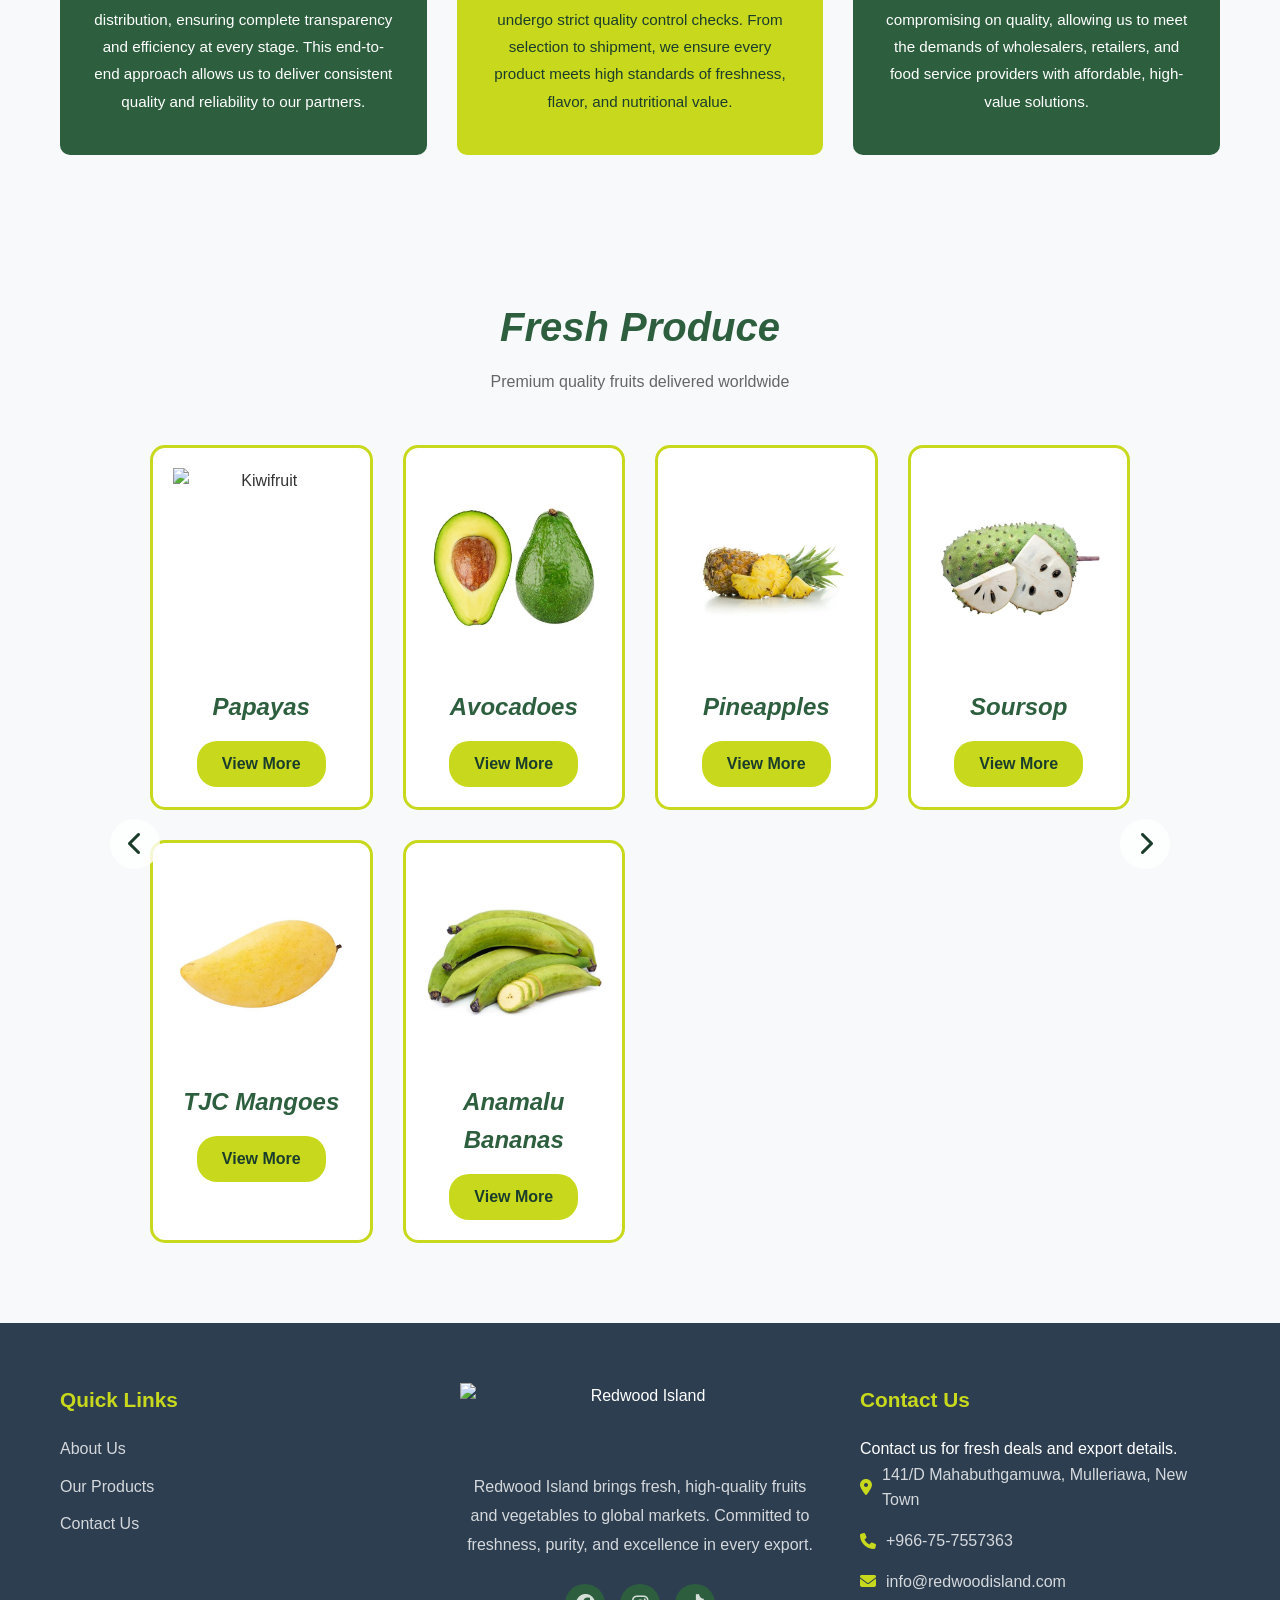
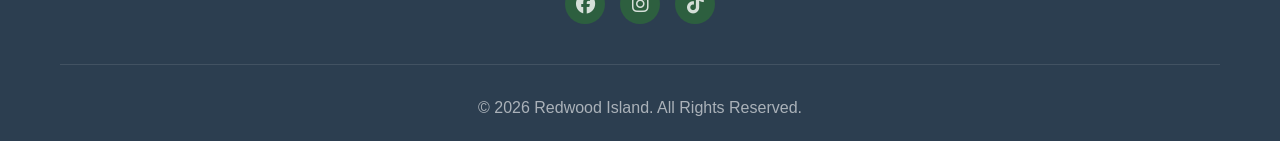
==== commit 8f795333: "Add files via upload" ====
--- a/index.html
+++ b/index.html
@@ -206,8 +206,8 @@
         </div>
       </div>
     </section>
-
-    <!-- Our Customers Section (Brand Logos Slider) -->
+    <!--
+   
     <section class="customers-section">
       <div class="container">
         <h2>Our Customers</h2>
@@ -245,7 +245,7 @@
         </div>
       </div>
     </section>
-
+-->
     <!-- Products Showcase Section -->
     <section class="products-showcase">
       <div class="container">
@@ -261,33 +261,36 @@
 
           <div class="products-track" id="productsTrack">
             <div class="product-card">
-              <img src="images/products/kiwi.jpg" alt="Kiwifruit" />
-              <h3>Kiwifruit</h3>
-              <a href="products.html" class="btn-view">View More</a>
-            </div>
-            <div class="product-card">
-              <img src="images/products/pears.jpg" alt="Pears" />
-              <h3>Pears</h3>
-              <a href="products.html" class="btn-view">View More</a>
-            </div>
-            <div class="product-card">
-              <img src="images/products/pineapple.jpg" alt="Pineapples" />
+              <img
+                src="images/products/papaya-fruit-isolated.jpg"
+                alt="Kiwifruit"
+              />
+              <h3>Papayas</h3>
+              <a href="products.html" class="btn-view">View More</a>
+            </div>
+            <div class="product-card">
+              <img src="images/products/avocadoes.jpeg" alt="Pears" />
+              <h3>Avocadoes</h3>
+              <a href="products.html" class="btn-view">View More</a>
+            </div>
+            <div class="product-card">
+              <img src="images/products/pineapple.jpeg" alt="Pineapples" />
               <h3>Pineapples</h3>
               <a href="products.html" class="btn-view">View More</a>
             </div>
             <div class="product-card">
-              <img src="images/products/pomegranate.jpg" alt="Pomegranates" />
-              <h3>Pomegranates</h3>
-              <a href="products.html" class="btn-view">View More</a>
-            </div>
-            <div class="product-card">
-              <img src="images/products/oranges.jpg" alt="Oranges" />
-              <h3>Oranges</h3>
-              <a href="products.html" class="btn-view">View More</a>
-            </div>
-            <div class="product-card">
-              <img src="images/products/apples.jpg" alt="Apples" />
-              <h3>Apples</h3>
+              <img src="images/products/soursop.jpeg" alt="Pomegranates" />
+              <h3>Soursop</h3>
+              <a href="products.html" class="btn-view">View More</a>
+            </div>
+            <div class="product-card">
+              <img src="images/products/mangoes.jpeg" alt="Oranges" />
+              <h3>TJC Mangoes</h3>
+              <a href="products.html" class="btn-view">View More</a>
+            </div>
+            <div class="product-card">
+              <img src="images/products/bananas.jpeg" alt="Apples" />
+              <h3>Anamalu Bananas</h3>
               <a href="products.html" class="btn-view">View More</a>
             </div>
           </div>
--- a/css/style.css
+++ b/css/style.css
@@ -1334,6 +1334,7 @@
 
 @media (max-width: 768px) {
     /* Header Mobile */
+    /*
     .nav {
         position: fixed;
         top: 0;
@@ -1366,7 +1367,73 @@
         display: flex;
         z-index: 1000;
     }
-    
+    */
+    
+    /* Header Mobile */
+    .nav {
+        position: fixed;
+        top: 0;
+        right: -100%;
+        width: 70%;
+        height: 100vh;
+        background: var(--dark-green);
+        padding: 80px 30px 30px;
+        transition: right 0.3s ease;
+        z-index: 999;
+        display: flex;
+        flex-direction: column;
+        align-items: flex-start;
+        gap: 0;
+    }
+    
+    .nav.active {
+        right: 0;
+    }
+    
+    .nav-list {
+        display: flex;
+        flex-direction: column;
+        gap: 20px;
+        align-items: flex-start;
+        width: 100%;
+        margin: 0;
+        padding: 0;
+    }
+    
+    .nav-list li {
+        width: 100%;
+    }
+    
+    .nav-list a {
+        display: block;
+        width: 100%;
+        color: var(--white);
+        background: transparent;
+    }
+    
+    .nav-list a:hover,
+    .nav-list a.active {
+        background: var(--accent-yellow);
+        color: var(--dark-green);
+    }
+    
+    .translate-btn {
+        margin-left: 0;
+        margin-top: 20px;
+        width: 100%;
+        color: var(--accent-yellow);
+        background: var(--dark-green);
+        border-color: var(--accent-yellow);
+    }
+    
+    .hamburger {
+        display: flex;
+        z-index: 1000;
+    }
+    
+    .hamburger span {
+        background: var(--dark-green);
+    }
     /* Top Bar Mobile */
     .contact-info {
         flex-direction: column;
